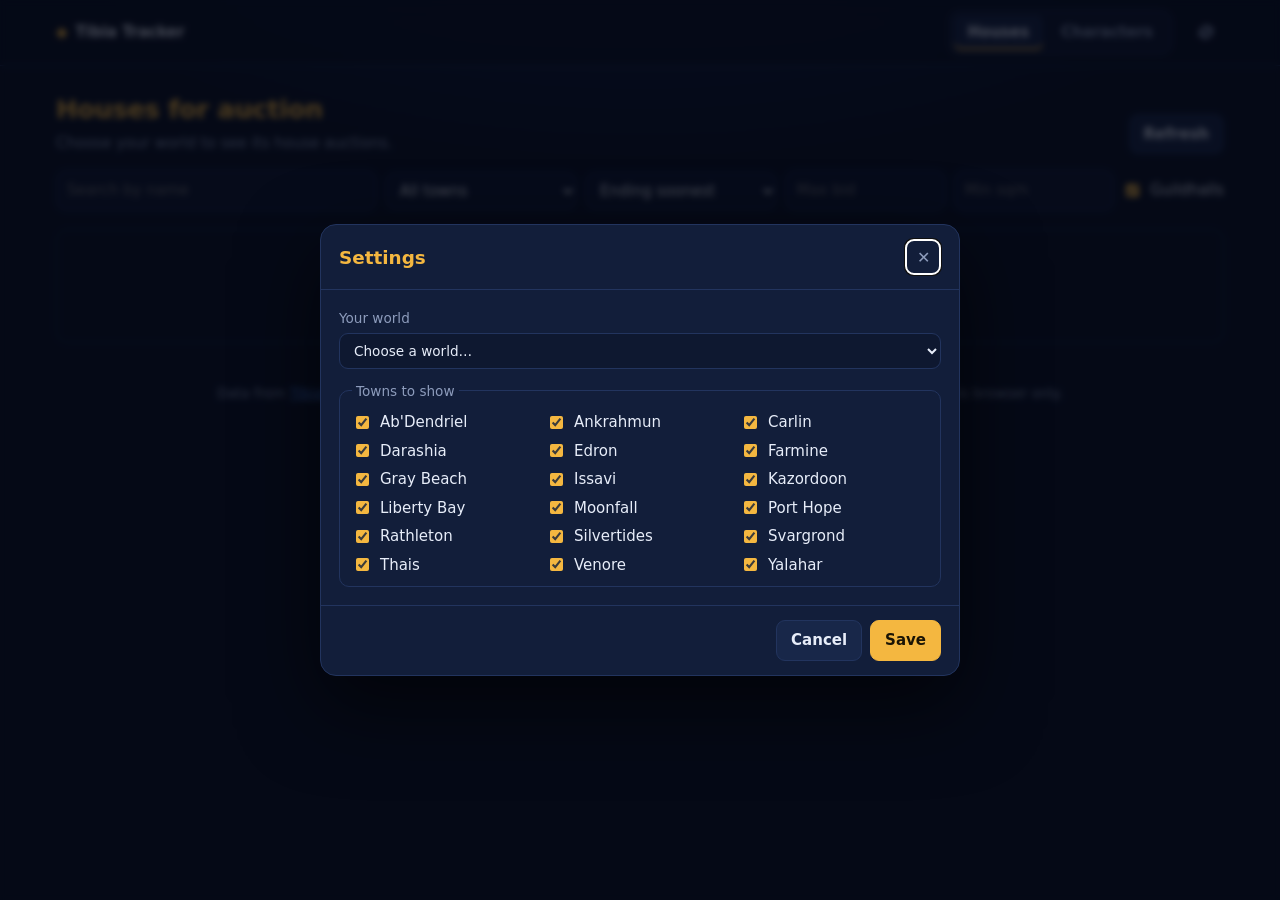
==== site/index.html @ 57e87324 "Add a private website for house auctions and character alerts A dark, mobile-friendly dashboard in s" ====
<!doctype html>
<html lang="en">
<head>
  <meta charset="utf-8">
  <meta name="viewport" content="width=device-width, initial-scale=1">
  <meta name="robots" content="noindex, nofollow">
  <meta name="theme-color" content="#0a1224">
  <title>Tibia Tracker</title>
  <link rel="icon" href="data:image/svg+xml,<svg xmlns='http://www.w3.org/2000/svg' viewBox='0 0 100 100'><text y='.9em' font-size='90'>🏠</text></svg>">
  <link rel="stylesheet" href="styles.css">
</head>
<body>
  <header class="topbar">
    <div class="topbar-inner">
      <div class="brand">
        <span class="brand-mark" aria-hidden="true">◆</span>
        <span class="brand-name">Tibia Tracker</span>
        <span class="world-chip" id="world-chip" hidden></span>
      </div>
      <nav class="tabs" role="tablist">
        <button class="tab" role="tab" data-tab="houses" aria-selected="true">Houses</button>
        <button class="tab" role="tab" data-tab="chars" aria-selected="false">Characters</button>
      </nav>
      <button class="icon-btn" id="open-settings" title="Settings" aria-label="Settings">
        <svg viewBox="0 0 24 24" width="20" height="20" aria-hidden="true"><path fill="currentColor" d="M19.4 13a7.6 7.6 0 0 0 0-2l2.1-1.6-2-3.5-2.5 1a7.4 7.4 0 0 0-1.7-1l-.4-2.7h-4l-.4 2.7a7.4 7.4 0 0 0-1.7 1l-2.5-1-2 3.5L4.6 11a7.6 7.6 0 0 0 0 2l-2.1 1.6 2 3.5 2.5-1c.5.4 1.1.7 1.7 1l.4 2.7h4l.4-2.7c.6-.3 1.2-.6 1.7-1l2.5 1 2-3.5L19.4 13ZM12 15.5a3.5 3.5 0 1 1 0-7 3.5 3.5 0 0 1 0 7Z"/></svg>
      </button>
    </div>
  </header>

  <main class="container">
    <!-- Houses -->
    <section id="tab-houses" class="panel" role="tabpanel">
      <div class="panel-head">
        <div>
          <h1>Houses for auction</h1>
          <p class="muted" id="houses-summary">Loading…</p>
        </div>
        <button class="btn" id="refresh-houses">Refresh</button>
      </div>

      <div class="toolbar">
        <input type="search" id="f-search" placeholder="Search by name" aria-label="Search by name">
        <select id="f-town" aria-label="Town"><option value="">All towns</option></select>
        <select id="f-sort" aria-label="Sort">
          <option value="ending">Ending soonest</option>
          <option value="bid-asc">Lowest bid</option>
          <option value="bid-desc">Highest bid</option>
          <option value="size">Largest</option>
          <option value="name">Name</option>
        </select>
        <input type="number" id="f-maxbid" min="0" step="10000" placeholder="Max bid" aria-label="Max bid (gold)">
        <input type="number" id="f-minsize" min="0" placeholder="Min sqm" aria-label="Minimum size (sqm)">
        <label class="check"><input type="checkbox" id="f-guildhalls" checked> Guildhalls</label>
      </div>

      <div id="houses-error" class="banner banner-error" hidden></div>
      <div id="houses-grid" class="grid"></div>
    </section>

    <!-- Characters -->
    <section id="tab-chars" class="panel" role="tabpanel" hidden>
      <div class="panel-head">
        <div>
          <h1>Character Bazaar</h1>
          <p class="muted">Get notified when a character matching your alert goes up for auction.</p>
        </div>
        <button class="btn btn-primary" id="new-alert">+ New alert</button>
      </div>

      <div id="bazaar-status" class="banner"></div>

      <h2 class="section-title">Your alerts</h2>
      <div id="alerts-list" class="alerts"></div>

      <div id="auctions-block" hidden>
        <h2 class="section-title">Matching auctions</h2>
        <p class="muted small">TibiaData only lists auctions ending in the next 24 hours.</p>
        <div id="auctions-list" class="grid"></div>
      </div>
    </section>

    <p class="footer muted small">
      Data from <a href="https://tibiadata.com" target="_blank" rel="noopener">TibiaData</a> and
      <a href="https://www.tibia.com" target="_blank" rel="noopener">tibia.com</a>.
      Tibia is a registered trademark of CipSoft GmbH.
      <span id="storage-mode"></span>
    </p>
  </main>

  <!-- House details -->
  <dialog id="house-dialog" class="dialog">
    <div class="dialog-head">
      <h2 id="hd-title">House</h2>
      <button class="icon-btn" data-close aria-label="Close">✕</button>
    </div>
    <div id="hd-body" class="dialog-body"></div>
  </dialog>

  <!-- Character alert form -->
  <dialog id="alert-dialog" class="dialog">
    <form id="alert-form" method="dialog">
      <div class="dialog-head">
        <h2 id="af-title">New character alert</h2>
        <button type="button" class="icon-btn" data-close aria-label="Close">✕</button>
      </div>
      <div class="dialog-body form-grid">
        <label class="span-2">Alert name
          <input name="label" required maxlength="60" placeholder="e.g. Strong paladin">
        </label>
        <label>World
          <select name="world"><option value="">Any world</option></select>
        </label>
        <label>PvP type
          <select name="pvp_type">
            <option value="">Any</option>
            <option value="open">Open PvP</option>
            <option value="optional">Optional PvP</option>
            <option value="hardcore">Hardcore PvP</option>
            <option value="retro_open">Retro Open PvP</option>
            <option value="retro_hardcore">Retro Hardcore PvP</option>
          </select>
        </label>
        <label>BattlEye
          <select name="battleye">
            <option value="">Any</option>
            <option value="protected">Protected (green)</option>
            <option value="initially_protected">Initially protected (yellow)</option>
            <option value="not_protected">Not protected</option>
          </select>
        </label>
        <label>Vocation
          <select name="vocation">
            <option value="">Any</option>
            <option value="knight">Knight</option>
            <option value="paladin">Paladin</option>
            <option value="sorcerer">Sorcerer</option>
            <option value="druid">Druid</option>
            <option value="monk">Monk</option>
            <option value="none">None (rookgaard)</option>
          </select>
        </label>
        <label>Min level <input name="min_level" type="number" min="1" inputmode="numeric"></label>
        <label>Max level <input name="max_level" type="number" min="1" inputmode="numeric"></label>
        <label>Skill
          <select name="skill">
            <option value="">Any</option>
            <option value="magic_level">Magic level</option>
            <option value="distance_fighting">Distance</option>
            <option value="sword_fighting">Sword</option>
            <option value="axe_fighting">Axe</option>
            <option value="club_fighting">Club</option>
            <option value="fist_fighting">Fist</option>
            <option value="shielding">Shielding</option>
            <option value="fishing">Fishing</option>
          </select>
        </label>
        <div class="pair">
          <label>Min skill <input name="min_skill" type="number" min="0" inputmode="numeric"></label>
          <label>Max skill <input name="max_skill" type="number" min="0" inputmode="numeric"></label>
        </div>
        <label>Search for
          <select name="search_type">
            <option value="item">Item (exact)</option>
            <option value="item_wildcard">Item (partial)</option>
            <option value="character_name">Character name</option>
          </select>
        </label>
        <label>Search text <input name="search" maxlength="60" placeholder="optional"></label>
        <label>Max bid (Tibia Coins) <input name="max_bid" type="number" min="0" inputmode="numeric" placeholder="no limit"></label>
        <label class="check align-end"><input type="checkbox" name="enabled" checked> Alert is on</label>
        <p class="muted small span-2">
          Only one skill can be filtered per alert; tibia.com allows a single skill range.
          Create one alert per skill (e.g. sword, axe, club) to cover a vocation.
        </p>
      </div>
      <div class="dialog-foot">
        <button type="button" class="btn btn-danger" id="af-delete" hidden>Delete</button>
        <span class="spacer"></span>
        <button type="button" class="btn" data-close>Cancel</button>
        <button type="submit" class="btn btn-primary">Save alert</button>
      </div>
    </form>
  </dialog>

  <!-- Settings -->
  <dialog id="settings-dialog" class="dialog">
    <form id="settings-form" method="dialog">
      <div class="dialog-head">
        <h2>Settings</h2>
        <button type="button" class="icon-btn" data-close aria-label="Close">✕</button>
      </div>
      <div class="dialog-body form-grid">
        <label class="span-2">Your world
          <select name="world" required><option value="">Choose a world…</option></select>
        </label>
        <fieldset class="span-2">
          <legend>Towns to show</legend>
          <div id="settings-towns" class="town-list"></div>
        </fieldset>
      </div>
      <div class="dialog-foot">
        <span class="spacer"></span>
        <button type="button" class="btn" data-close>Cancel</button>
        <button type="submit" class="btn btn-primary">Save</button>
      </div>
    </form>
  </dialog>

  <script src="app.js"></script>
</body>
</html>
---- site/styles.css ----
:root {
  --bg: #0a1224;
  --bg-2: #0e1830;
  --surface: #121e3a;
  --surface-2: #182749;
  --border: #22345e;
  --text: #e7edf9;
  --muted: #8d9cbc;
  --gold: #f4b740;
  --gold-hover: #ffc95c;
  --blue: #4c8dff;
  --danger: #ff6b6b;
  --ok: #3ccf91;
  --radius: 12px;
  color-scheme: dark;
}

* { box-sizing: border-box; }

html, body { margin: 0; }

body {
  background: radial-gradient(1200px 600px at 50% -200px, #16295a 0%, var(--bg) 60%) fixed, var(--bg);
  color: var(--text);
  font: 15px/1.5 system-ui, -apple-system, "Segoe UI", Roboto, sans-serif;
  min-height: 100vh;
}

a { color: var(--blue); }

h1 { font-size: 1.6rem; margin: 0; color: var(--gold); letter-spacing: -.01em; }
h2 { font-size: 1.15rem; margin: 0; }

.muted { color: var(--muted); }
.small { font-size: .85rem; }
.spacer { flex: 1; }
[hidden] { display: none !important; }

/* Top bar */
.topbar {
  position: sticky; top: 0; z-index: 10;
  background: rgba(10, 18, 36, .85);
  backdrop-filter: blur(10px);
  border-bottom: 1px solid var(--border);
}
.topbar-inner {
  max-width: 1200px; margin: 0 auto; padding: 10px 16px;
  display: flex; align-items: center; gap: 16px;
}
.brand { display: flex; align-items: center; gap: 8px; font-weight: 700; white-space: nowrap; }
.brand-mark { color: var(--gold); }
.world-chip {
  font-size: .75rem; font-weight: 600; color: var(--gold);
  border: 1px solid rgba(244, 183, 64, .4); border-radius: 999px; padding: 1px 8px;
}
.tabs { display: flex; gap: 4px; margin-left: auto; background: var(--bg-2); padding: 4px; border-radius: 10px; border: 1px solid var(--border); }
.tab {
  background: none; border: 0; color: var(--muted); font: inherit; font-weight: 600;
  padding: 6px 14px; border-radius: 7px; cursor: pointer;
}
.tab[aria-selected="true"] { background: var(--surface-2); color: var(--text); box-shadow: inset 0 -2px 0 var(--gold); }

.icon-btn {
  background: none; border: 1px solid transparent; color: var(--muted); cursor: pointer;
  width: 36px; height: 36px; border-radius: 8px; display: inline-grid; place-items: center; font-size: 1rem;
}
.icon-btn:hover { color: var(--text); border-color: var(--border); }

/* Layout */
.container { max-width: 1200px; margin: 0 auto; padding: 24px 16px 40px; }
.panel-head { display: flex; justify-content: space-between; align-items: flex-end; gap: 16px; margin-bottom: 16px; }
.panel-head p { margin: 4px 0 0; }
.section-title { margin: 28px 0 12px; color: var(--gold); font-size: 1rem; text-transform: uppercase; letter-spacing: .06em; }
.footer { margin-top: 40px; text-align: center; }

/* Buttons and inputs */
.btn {
  font: inherit; font-weight: 600; cursor: pointer; white-space: nowrap;
  background: var(--surface-2); color: var(--text);
  border: 1px solid var(--border); border-radius: 9px; padding: 8px 14px;
  display: inline-flex; align-items: center; justify-content: center; gap: 6px; text-decoration: none;
}
.btn:hover { border-color: #33497d; }
.btn-primary { background: var(--gold); color: #1a1405; border-color: var(--gold); }
.btn-primary:hover { background: var(--gold-hover); border-color: var(--gold-hover); }
.btn-danger { color: var(--danger); border-color: rgba(255, 107, 107, .4); background: transparent; }
.btn-small { padding: 5px 10px; font-size: .85rem; }

input, select {
  font: inherit; color: var(--text); background: var(--bg-2);
  border: 1px solid var(--border); border-radius: 9px; padding: 8px 10px; min-width: 0; width: 100%;
}
input:focus, select:focus, .btn:focus-visible, .tab:focus-visible { outline: 2px solid var(--blue); outline-offset: 1px; }
.check { display: inline-flex; align-items: center; gap: 8px; white-space: nowrap; cursor: pointer; }
.check input { width: auto; accent-color: var(--gold); }

.toolbar {
  display: grid; gap: 8px; margin-bottom: 18px;
  grid-template-columns: 2fr 1.2fr 1.2fr 1fr 1fr auto; align-items: center;
}

/* Banners */
.banner {
  border: 1px solid var(--border); background: var(--surface); border-radius: var(--radius);
  padding: 12px 16px; margin-bottom: 16px;
}
.banner-error { border-color: rgba(255, 107, 107, .5); color: #ffc2c2; }
.banner-wait { border-color: rgba(244, 183, 64, .45); }
.banner-ok { border-color: rgba(60, 207, 145, .5); }
.banner strong { color: var(--gold); }

/* Cards */
.grid { display: grid; gap: 14px; grid-template-columns: repeat(auto-fill, minmax(260px, 1fr)); }
.card {
  background: linear-gradient(180deg, var(--surface) 0%, var(--bg-2) 100%);
  border: 1px solid var(--border); border-radius: var(--radius);
  padding: 14px; display: flex; flex-direction: column; gap: 10px;
}
.card:hover { border-color: #33497d; }
.card-top { display: flex; gap: 12px; align-items: flex-start; }
.thumb {
  width: 72px; height: 72px; flex: none; border-radius: 9px; background: var(--bg);
  border: 1px solid var(--border); object-fit: cover; image-rendering: pixelated;
}
.card-title { font-weight: 700; line-height: 1.3; }
.card-sub { color: var(--muted); font-size: .85rem; }
.badge {
  display: inline-block; font-size: .7rem; font-weight: 700; letter-spacing: .04em; text-transform: uppercase;
  padding: 1px 7px; border-radius: 999px; border: 1px solid var(--border); color: var(--muted); margin-left: 4px;
}
.badge-gold { color: var(--gold); border-color: rgba(244, 183, 64, .45); }
.badge-hot { color: var(--danger); border-color: rgba(255, 107, 107, .5); }
.stats { display: grid; grid-template-columns: repeat(3, 1fr); gap: 6px; }
.stat { background: var(--bg); border: 1px solid var(--border); border-radius: 8px; padding: 6px 8px; }
.stat span { display: block; font-size: .7rem; color: var(--muted); text-transform: uppercase; letter-spacing: .05em; }
.stat b { font-size: .95rem; }
.stat b.gold { color: var(--gold); }
.card-actions { display: flex; gap: 8px; margin-top: auto; }
.card-actions .btn { flex: 1; }
.empty { grid-column: 1 / -1; text-align: center; padding: 40px 16px; color: var(--muted); border: 1px dashed var(--border); border-radius: var(--radius); }

.skeleton { height: 190px; border-radius: var(--radius); background: linear-gradient(90deg, var(--surface) 0%, var(--surface-2) 50%, var(--surface) 100%); background-size: 200% 100%; animation: shimmer 1.4s infinite linear; border: 1px solid var(--border); }
@keyframes shimmer { to { background-position: -200% 0; } }

/* Alerts */
.alerts { display: grid; gap: 10px; grid-template-columns: repeat(auto-fill, minmax(300px, 1fr)); }
.alert-card { gap: 8px; }
.alert-head { display: flex; justify-content: space-between; align-items: center; gap: 8px; }
.chips { display: flex; flex-wrap: wrap; gap: 6px; }
.chip { font-size: .8rem; background: var(--bg); border: 1px solid var(--border); border-radius: 999px; padding: 2px 9px; }
.alert-off { opacity: .55; }
.switch { position: relative; width: 40px; height: 22px; flex: none; }
.switch input { opacity: 0; width: 0; height: 0; }
.switch span { position: absolute; inset: 0; border-radius: 999px; background: var(--border); cursor: pointer; transition: .15s; }
.switch span::after { content: ""; position: absolute; width: 16px; height: 16px; left: 3px; top: 3px; border-radius: 50%; background: var(--text); transition: .15s; }
.switch input:checked + span { background: var(--gold); }
.switch input:checked + span::after { transform: translateX(18px); background: #1a1405; }
.switch input:focus-visible + span { outline: 2px solid var(--blue); outline-offset: 2px; }

/* Dialogs */
.dialog {
  width: min(640px, calc(100vw - 32px)); max-height: calc(100vh - 48px); padding: 0;
  background: var(--surface); color: var(--text); border: 1px solid var(--border); border-radius: 16px;
  box-shadow: 0 30px 80px rgba(0, 0, 0, .6);
}
.dialog::backdrop { background: rgba(3, 7, 18, .7); backdrop-filter: blur(3px); }
.dialog-head { display: flex; justify-content: space-between; align-items: center; padding: 14px 18px; border-bottom: 1px solid var(--border); }
.dialog-head h2 { color: var(--gold); }
.dialog-body { padding: 18px; }
.dialog-foot { display: flex; gap: 8px; padding: 14px 18px; border-top: 1px solid var(--border); }
.form-grid { display: grid; grid-template-columns: 1fr 1fr; gap: 12px 14px; }
.form-grid label:not(.check) { display: flex; flex-direction: column; gap: 4px; font-size: .85rem; color: var(--muted); }
.form-grid .span-2 { grid-column: 1 / -1; }
.form-grid p { margin: 0; }
.pair { display: grid; grid-template-columns: 1fr 1fr; gap: 8px; }
.align-end { align-self: end; padding-bottom: 8px; }
fieldset { border: 1px solid var(--border); border-radius: 10px; margin: 0; padding: 10px 12px; }
legend { color: var(--muted); font-size: .85rem; padding: 0 4px; }
.town-list { display: grid; grid-template-columns: repeat(auto-fill, minmax(140px, 1fr)); gap: 6px; }

.house-detail { display: grid; grid-template-columns: 150px 1fr; gap: 18px; align-items: start; }
.house-detail img { width: 150px; height: 150px; border-radius: 10px; border: 1px solid var(--border); image-rendering: pixelated; background: var(--bg); }
.kv { display: grid; grid-template-columns: auto 1fr; gap: 6px 14px; margin: 0; }
.kv dt { color: var(--muted); }
.kv dd { margin: 0; font-weight: 600; }
.detail-note { margin: 14px 0 0; color: var(--muted); font-size: .85rem; }

/* Mobile */
@media (max-width: 860px) {
  .toolbar { grid-template-columns: 1fr 1fr; }
  .toolbar #f-search { grid-column: 1 / -1; }
}
@media (max-width: 600px) {
  .topbar-inner { flex-wrap: wrap; gap: 8px; }
  .tabs { order: 3; width: 100%; margin-left: 0; }
  .tab { flex: 1; }
  #open-settings { margin-left: auto; }
  h1 { font-size: 1.35rem; }
  .panel-head { flex-direction: column; align-items: stretch; }
  .grid, .alerts { grid-template-columns: 1fr; }
  .form-grid { grid-template-columns: 1fr; }
  .dialog { width: 100vw; max-width: 100vw; max-height: 100dvh; height: 100dvh; border-radius: 0; margin: 0; }
  .dialog form { display: flex; flex-direction: column; height: 100%; }
  .dialog .dialog-body { flex: 1; overflow-y: auto; }
  .house-detail { grid-template-columns: 1fr; justify-items: center; }
  .house-detail .kv { width: 100%; }
}
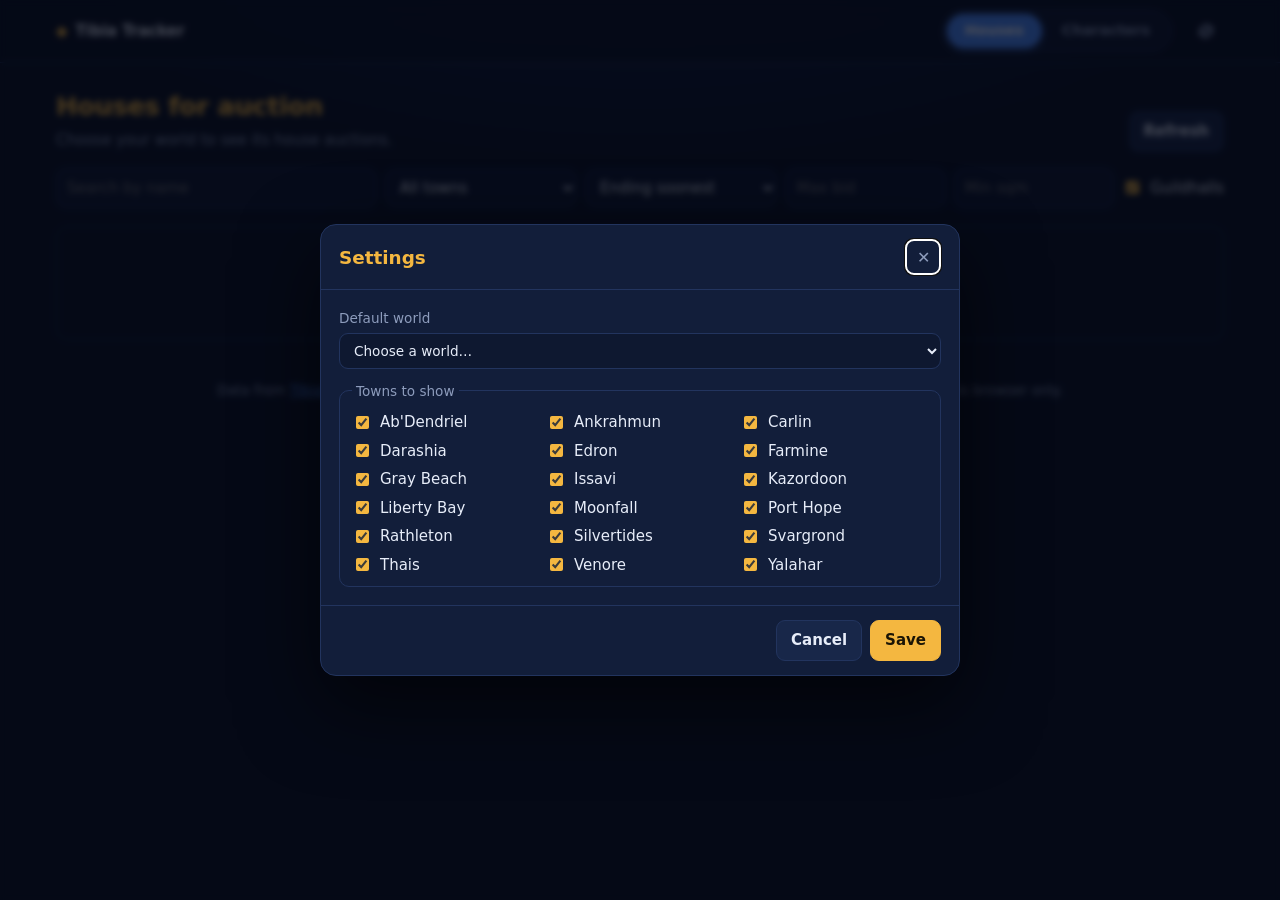
==== commit 1538b280: "Open the site on a default world, add a world switcher and transfer guide The default world comes fr" ====
--- a/site/index.html
+++ b/site/index.html
@@ -15,7 +15,7 @@
       <div class="brand">
         <span class="brand-mark" aria-hidden="true">◆</span>
         <span class="brand-name">Tibia Tracker</span>
-        <span class="world-chip" id="world-chip" hidden></span>
+        <select id="world-switch" class="world-select" aria-label="World" hidden></select>
       </div>
       <nav class="tabs" role="tablist">
         <button class="tab" role="tab" data-tab="houses" aria-selected="true">Houses</button>
@@ -69,6 +69,14 @@
 
       <div id="bazaar-status" class="banner"></div>
 
+      <details id="transfer-guide" class="guide">
+        <summary>
+          <span class="guide-title">Transfer requirements for <span data-world></span></span>
+          <span class="guide-count" id="tg-count"></span>
+        </summary>
+        <div id="tg-body" class="guide-body"></div>
+      </details>
+
       <h2 class="section-title">Your alerts</h2>
       <div id="alerts-list" class="alerts"></div>
 
@@ -168,6 +176,7 @@
         <label>Search text <input name="search" maxlength="60" placeholder="optional"></label>
         <label>Max bid (Tibia Coins) <input name="max_bid" type="number" min="0" inputmode="numeric" placeholder="no limit"></label>
         <label class="check align-end"><input type="checkbox" name="enabled" checked> Alert is on</label>
+        <label class="check span-2"><input type="checkbox" name="transfer_only"> <span>Only characters that can be transferred to <b id="af-transfer-world"></b></span></label>
         <p class="muted small span-2">
           Only one skill can be filtered per alert; tibia.com allows a single skill range.
           Create one alert per skill (e.g. sword, axe, club) to cover a vocation.
@@ -190,7 +199,7 @@
         <button type="button" class="icon-btn" data-close aria-label="Close">✕</button>
       </div>
       <div class="dialog-body form-grid">
-        <label class="span-2">Your world
+        <label class="span-2">Default world
           <select name="world" required><option value="">Choose a world…</option></select>
         </label>
         <fieldset class="span-2">
--- a/site/styles.css
+++ b/site/styles.css
@@ -49,16 +49,21 @@
 }
 .brand { display: flex; align-items: center; gap: 8px; font-weight: 700; white-space: nowrap; }
 .brand-mark { color: var(--gold); }
-.world-chip {
-  font-size: .75rem; font-weight: 600; color: var(--gold);
-  border: 1px solid rgba(244, 183, 64, .4); border-radius: 999px; padding: 1px 8px;
-}
-.tabs { display: flex; gap: 4px; margin-left: auto; background: var(--bg-2); padding: 4px; border-radius: 10px; border: 1px solid var(--border); }
+.world-select {
+  width: auto; font-size: .8rem; font-weight: 700; color: var(--gold);
+  background: rgba(244, 183, 64, .08); border: 1px solid rgba(244, 183, 64, .35);
+  border-radius: 999px; padding: 3px 26px 3px 10px; cursor: pointer; appearance: none;
+  background-image: url("data:image/svg+xml,%3Csvg xmlns='http://www.w3.org/2000/svg' width='10' height='6'%3E%3Cpath d='M1 1l4 4 4-4' stroke='%23f4b740' stroke-width='1.5' fill='none'/%3E%3C/svg%3E");
+  background-repeat: no-repeat; background-position: right 9px center;
+}
+.world-select:hover { border-color: var(--gold); }
+.tabs { display: flex; gap: 2px; margin-left: auto; background: var(--bg-2); padding: 3px; border-radius: 999px; border: 1px solid var(--border); }
 .tab {
-  background: none; border: 0; color: var(--muted); font: inherit; font-weight: 600;
-  padding: 6px 14px; border-radius: 7px; cursor: pointer;
-}
-.tab[aria-selected="true"] { background: var(--surface-2); color: var(--text); box-shadow: inset 0 -2px 0 var(--gold); }
+  background: none; border: 0; color: var(--muted); font: inherit; font-weight: 600; font-size: .9rem;
+  padding: 6px 18px; border-radius: 999px; cursor: pointer; transition: background .15s, color .15s;
+}
+.tab:hover { color: var(--text); }
+.tab[aria-selected="true"] { background: var(--blue); color: #fff; box-shadow: 0 2px 10px rgba(76, 141, 255, .35); }
 
 .icon-btn {
   background: none; border: 1px solid transparent; color: var(--muted); cursor: pointer;
@@ -141,6 +146,27 @@
 
 .skeleton { height: 190px; border-radius: var(--radius); background: linear-gradient(90deg, var(--surface) 0%, var(--surface-2) 50%, var(--surface) 100%); background-size: 200% 100%; animation: shimmer 1.4s infinite linear; border: 1px solid var(--border); }
 @keyframes shimmer { to { background-position: -200% 0; } }
+
+/* Transfer guide */
+.guide { background: var(--surface); border: 1px solid var(--border); border-radius: var(--radius); margin-bottom: 8px; }
+.guide summary {
+  list-style: none; cursor: pointer; padding: 14px 16px; display: flex; justify-content: space-between; align-items: center; gap: 12px;
+}
+.guide summary::-webkit-details-marker { display: none; }
+.guide summary::after { content: "▾"; color: var(--muted); transition: transform .15s; }
+.guide:not([open]) summary::after { transform: rotate(-90deg); }
+.guide-title { font-weight: 700; color: var(--gold); }
+.guide-count { margin-left: auto; font-size: .8rem; color: var(--muted); white-space: nowrap; }
+.guide-body { padding: 0 16px 16px; border-top: 1px solid var(--border); }
+.guide-h { font-size: .8rem; text-transform: uppercase; letter-spacing: .06em; color: var(--muted); margin: 18px 0 8px; }
+.rules, .checklist { margin: 12px 0 0; padding-left: 18px; display: grid; gap: 6px; }
+.rules b, .checklist b { color: var(--text); }
+.rule-no b { color: var(--danger); }
+.region { margin-bottom: 10px; }
+.region-name { display: block; font-size: .8rem; color: var(--muted); margin-bottom: 6px; }
+.chip-ok { color: var(--ok); border-color: rgba(60, 207, 145, .45); }
+.chip-no { color: var(--danger); border-color: rgba(255, 107, 107, .45); }
+.guide .btn { margin-top: 6px; white-space: normal; text-align: center; max-width: 100%; }
 
 /* Alerts */
 .alerts { display: grid; gap: 10px; grid-template-columns: repeat(auto-fill, minmax(300px, 1fr)); }
@@ -171,6 +197,7 @@
 .form-grid { display: grid; grid-template-columns: 1fr 1fr; gap: 12px 14px; }
 .form-grid label:not(.check) { display: flex; flex-direction: column; gap: 4px; font-size: .85rem; color: var(--muted); }
 .form-grid .span-2 { grid-column: 1 / -1; }
+.form-grid .check { white-space: normal; }
 .form-grid p { margin: 0; }
 .pair { display: grid; grid-template-columns: 1fr 1fr; gap: 8px; }
 .align-end { align-self: end; padding-bottom: 8px; }
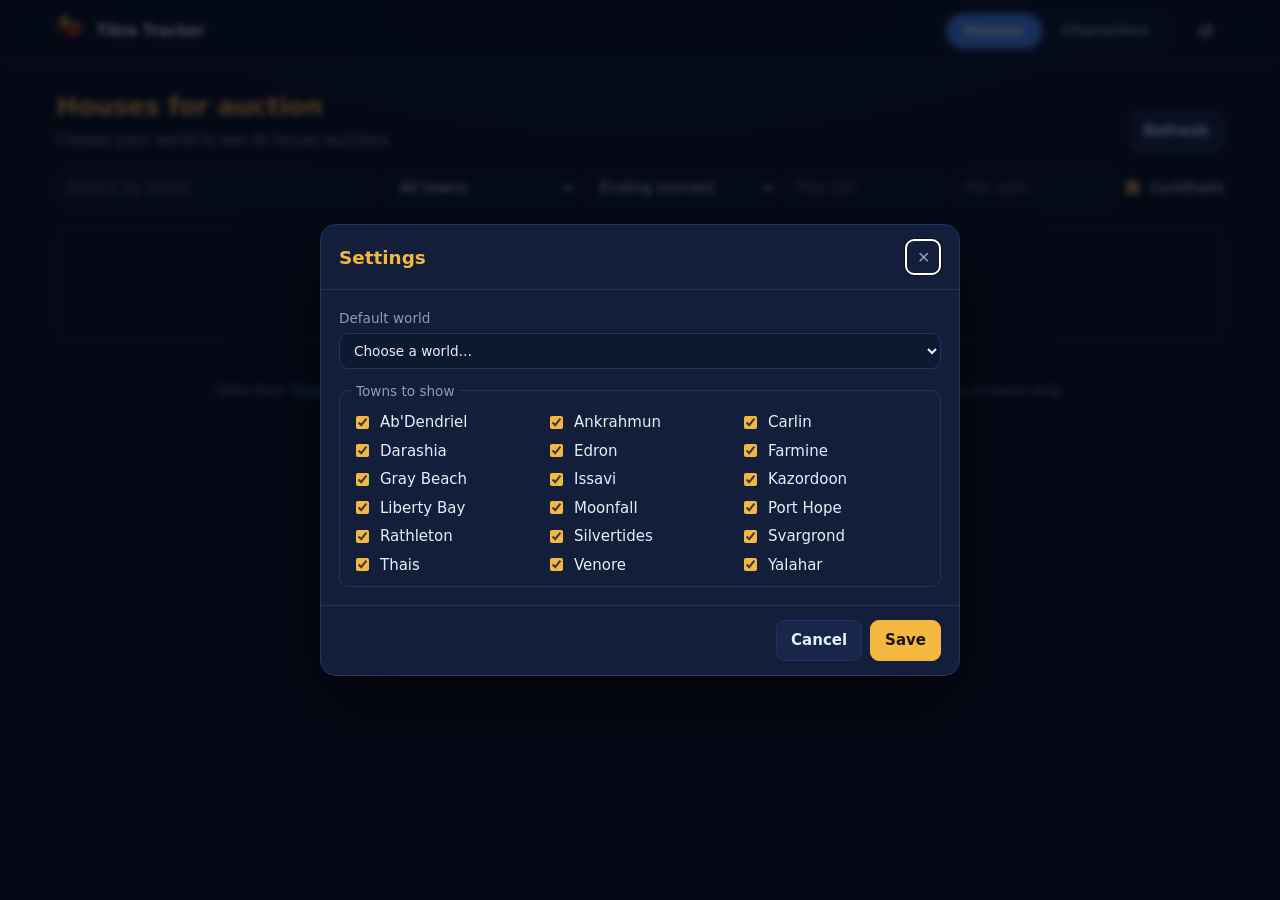
==== commit 10e237a5: "Use the classic Tibia character as the site logo and favicon Co-Authored-By: Claude Opus 5.5 <norepl" ====
--- a/site/index.html
+++ b/site/index.html
@@ -6,14 +6,15 @@
   <meta name="robots" content="noindex, nofollow">
   <meta name="theme-color" content="#0a1224">
   <title>Tibia Tracker</title>
-  <link rel="icon" href="data:image/svg+xml,<svg xmlns='http://www.w3.org/2000/svg' viewBox='0 0 100 100'><text y='.9em' font-size='90'>🏠</text></svg>">
+  <link rel="icon" href="logo.png" type="image/png">
+  <link rel="apple-touch-icon" href="logo.png">
   <link rel="stylesheet" href="styles.css">
 </head>
 <body>
   <header class="topbar">
     <div class="topbar-inner">
       <div class="brand">
-        <span class="brand-mark" aria-hidden="true">◆</span>
+        <img class="brand-mark" src="logo.png" alt="" width="32" height="32">
         <span class="brand-name">Tibia Tracker</span>
         <select id="world-switch" class="world-select" aria-label="World" hidden></select>
       </div>
--- a/site/styles.css
+++ b/site/styles.css
@@ -48,7 +48,7 @@
   display: flex; align-items: center; gap: 16px;
 }
 .brand { display: flex; align-items: center; gap: 8px; font-weight: 700; white-space: nowrap; }
-.brand-mark { color: var(--gold); }
+.brand-mark { display: block; width: 32px; height: 32px; image-rendering: pixelated; }
 .world-select {
   width: auto; font-size: .8rem; font-weight: 700; color: var(--gold);
   background: rgba(244, 183, 64, .08); border: 1px solid rgba(244, 183, 64, .35);
@@ -88,6 +88,7 @@
 .btn:hover { border-color: #33497d; }
 .btn-primary { background: var(--gold); color: #1a1405; border-color: var(--gold); }
 .btn-primary:hover { background: var(--gold-hover); border-color: var(--gold-hover); }
+.btn-ghost { background: transparent; }
 .btn-danger { color: var(--danger); border-color: rgba(255, 107, 107, .4); background: transparent; }
 .btn-small { padding: 5px 10px; font-size: .85rem; }
 
@@ -135,6 +136,8 @@
 }
 .badge-gold { color: var(--gold); border-color: rgba(244, 183, 64, .45); }
 .badge-hot { color: var(--danger); border-color: rgba(255, 107, 107, .5); }
+.badge-warn { color: #c9a7ff; border-color: rgba(201, 167, 255, .5); }
+.warn { color: #c9a7ff; }
 .stats { display: grid; grid-template-columns: repeat(3, 1fr); gap: 6px; }
 .stat { background: var(--bg); border: 1px solid var(--border); border-radius: 8px; padding: 6px 8px; }
 .stat span { display: block; font-size: .7rem; color: var(--muted); text-transform: uppercase; letter-spacing: .05em; }
@@ -146,6 +149,39 @@
 
 .skeleton { height: 190px; border-radius: var(--radius); background: linear-gradient(90deg, var(--surface) 0%, var(--surface-2) 50%, var(--surface) 100%); background-size: 200% 100%; animation: shimmer 1.4s infinite linear; border: 1px solid var(--border); }
 @keyframes shimmer { to { background-position: -200% 0; } }
+
+/* House cards */
+#houses-grid { grid-template-columns: repeat(auto-fill, minmax(340px, 1fr)); }
+.house-card {
+  display: grid; grid-template-columns: 132px 1fr; grid-template-areas: "img info" "actions actions";
+  gap: 14px 16px; padding: 14px;
+}
+.house-card.is-soon { border-color: rgba(255, 107, 107, .45); }
+.house-img {
+  grid-area: img; position: relative; padding: 0; border: 1px solid var(--border); border-radius: 10px;
+  overflow: hidden; background: var(--bg); cursor: pointer; aspect-ratio: 1; width: 100%;
+}
+.house-img img { display: block; width: 100%; height: 100%; object-fit: cover; image-rendering: pixelated; transition: transform .2s; }
+.house-img:hover img { transform: scale(1.06); }
+.img-tag {
+  position: absolute; left: 6px; bottom: 6px; font-size: .65rem; font-weight: 800; text-transform: uppercase; letter-spacing: .05em;
+  background: rgba(10, 18, 36, .85); color: var(--gold); padding: 2px 6px; border-radius: 5px;
+}
+.house-info { grid-area: info; display: flex; flex-direction: column; justify-content: space-between; gap: 10px; min-width: 0; }
+.house-name { margin: 0; font-size: 1.02rem; line-height: 1.25; text-wrap: balance; }
+.house-tags { display: flex; flex-wrap: wrap; gap: 4px; margin-top: 6px; }
+.house-tags .badge { margin-left: 0; }
+.house-town { color: var(--muted); font-size: .85rem; margin-top: 2px; }
+.house-size { display: flex; align-items: baseline; flex-wrap: wrap; gap: 4px 12px; }
+.house-size .amount { font-size: 1.6rem; font-weight: 800; color: var(--gold); letter-spacing: -.01em; line-height: 1.1; font-variant-numeric: tabular-nums; }
+.house-size .amount small { font-size: .85rem; font-weight: 700; opacity: .75; }
+.house-meta { display: flex; flex-wrap: wrap; gap: 6px 14px; font-size: .85rem; }
+.meta { display: inline-flex; align-items: center; gap: 5px; color: var(--text); white-space: nowrap; }
+.meta svg { width: 15px; height: 15px; color: var(--muted); flex: none; }
+.meta.bid { font-weight: 700; }
+.meta.hot { color: var(--danger); font-weight: 700; }
+.meta.hot svg { color: var(--danger); }
+.house-actions { grid-area: actions; display: grid; grid-template-columns: 1fr 1.6fr; gap: 8px; }
 
 /* Transfer guide */
 .guide { background: var(--surface); border: 1px solid var(--border); border-radius: var(--radius); margin-bottom: 8px; }
@@ -213,7 +249,7 @@
 .detail-note { margin: 14px 0 0; color: var(--muted); font-size: .85rem; }
 
 /* Mobile */
-@media (max-width: 860px) {
+@media (max-width: 980px) {
   .toolbar { grid-template-columns: 1fr 1fr; }
   .toolbar #f-search { grid-column: 1 / -1; }
 }
@@ -224,7 +260,9 @@
   #open-settings { margin-left: auto; }
   h1 { font-size: 1.35rem; }
   .panel-head { flex-direction: column; align-items: stretch; }
-  .grid, .alerts { grid-template-columns: 1fr; }
+  .grid, .alerts, #houses-grid { grid-template-columns: 1fr; }
+  .house-card { grid-template-columns: 116px 1fr; gap: 12px 14px; }
+  .house-size .amount { font-size: 1.4rem; }
   .form-grid { grid-template-columns: 1fr; }
   .dialog { width: 100vw; max-width: 100vw; max-height: 100dvh; height: 100dvh; border-radius: 0; margin: 0; }
   .dialog form { display: flex; flex-direction: column; height: 100%; }
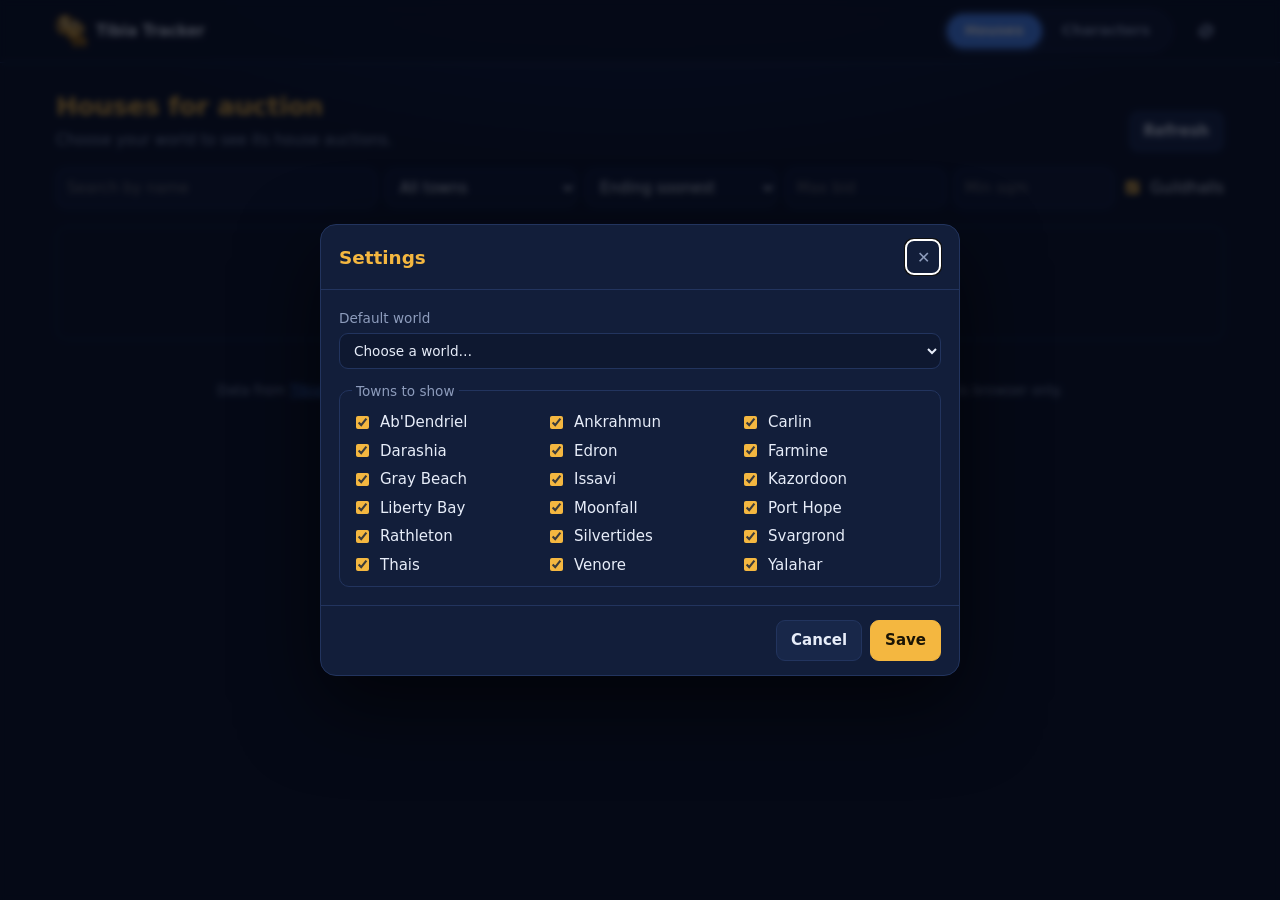
==== commit 9ca381d6: "Use a gold version of the Tibia character as the logo Each part of the sprite maps to its own shade " ====
--- a/site/index.html
+++ b/site/index.html
@@ -6,15 +6,15 @@
   <meta name="robots" content="noindex, nofollow">
   <meta name="theme-color" content="#0a1224">
   <title>Tibia Tracker</title>
-  <link rel="icon" href="logo.png" type="image/png">
-  <link rel="apple-touch-icon" href="logo.png">
+  <link rel="icon" href="logo-gold.png" type="image/png">
+  <link rel="apple-touch-icon" href="logo-gold.png">
   <link rel="stylesheet" href="styles.css">
 </head>
 <body>
   <header class="topbar">
     <div class="topbar-inner">
       <div class="brand">
-        <img class="brand-mark" src="logo.png" alt="" width="32" height="32">
+        <img class="brand-mark" src="logo-gold.png" alt="" width="32" height="32">
         <span class="brand-name">Tibia Tracker</span>
         <select id="world-switch" class="world-select" aria-label="World" hidden></select>
       </div>
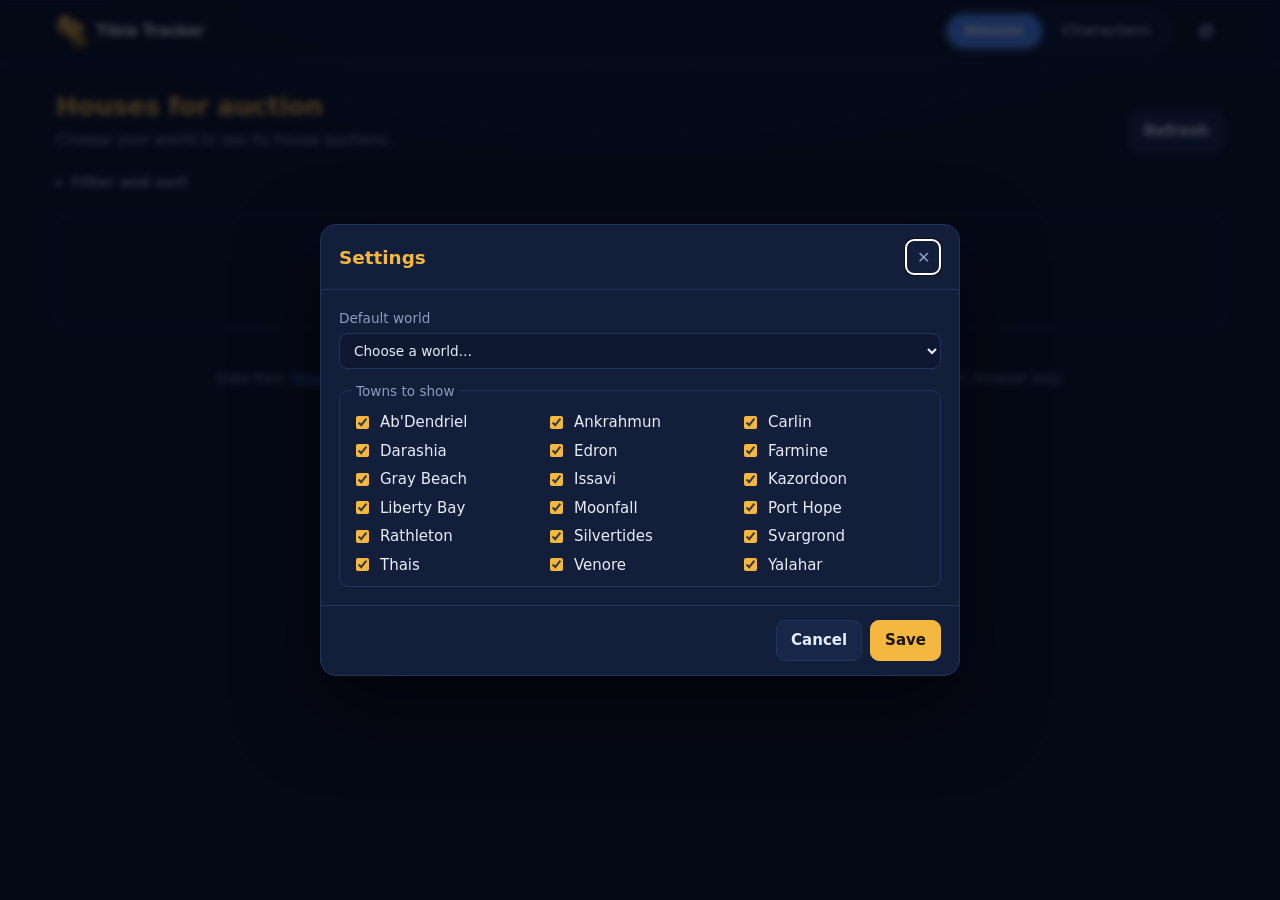
==== commit b3974959: "Collapse the house filters behind a toggle The few houses on auction rarely need filtering. The togg" ====
--- a/site/index.html
+++ b/site/index.html
@@ -3,7 +3,7 @@
 <head>
   <meta charset="utf-8">
   <meta name="viewport" content="width=device-width, initial-scale=1">
-  <meta name="robots" content="noindex, nofollow">
+  <meta name="robots" content="noindex, nofollow, noarchive, nosnippet, noimageindex">
   <meta name="theme-color" content="#0a1224">
   <title>Tibia Tracker</title>
   <link rel="icon" href="logo-gold.png" type="image/png">
@@ -39,6 +39,8 @@
         <button class="btn" id="refresh-houses">Refresh</button>
       </div>
 
+      <details class="filters" id="filters">
+        <summary>Filter and sort <span class="filters-count" id="filters-count" hidden></span></summary>
       <div class="toolbar">
         <input type="search" id="f-search" placeholder="Search by name" aria-label="Search by name">
         <select id="f-town" aria-label="Town"><option value="">All towns</option></select>
@@ -53,6 +55,7 @@
         <input type="number" id="f-minsize" min="0" placeholder="Min sqm" aria-label="Minimum size (sqm)">
         <label class="check"><input type="checkbox" id="f-guildhalls" checked> Guildhalls</label>
       </div>
+      </details>
 
       <div id="houses-error" class="banner banner-error" hidden></div>
       <div id="houses-grid" class="grid"></div>
--- a/site/styles.css
+++ b/site/styles.css
@@ -100,6 +100,17 @@
 .check { display: inline-flex; align-items: center; gap: 8px; white-space: nowrap; cursor: pointer; }
 .check input { width: auto; accent-color: var(--gold); }
 
+.filters { margin-bottom: 16px; }
+.filters summary {
+  list-style: none; cursor: pointer; display: inline-flex; align-items: center; gap: 8px;
+  color: var(--muted); font-weight: 600; font-size: .9rem; padding: 4px 0;
+}
+.filters summary::-webkit-details-marker { display: none; }
+.filters summary::before { content: "▸"; transition: transform .15s; }
+.filters[open] summary::before { transform: rotate(90deg); }
+.filters summary:hover { color: var(--text); }
+.filters-count { background: var(--gold); color: #1a1405; border-radius: 999px; font-size: .72rem; font-weight: 800; padding: 0 7px; line-height: 1.5; }
+.filters .toolbar { margin: 10px 0 0; }
 .toolbar {
   display: grid; gap: 8px; margin-bottom: 18px;
   grid-template-columns: 2fr 1.2fr 1.2fr 1fr 1fr auto; align-items: center;
